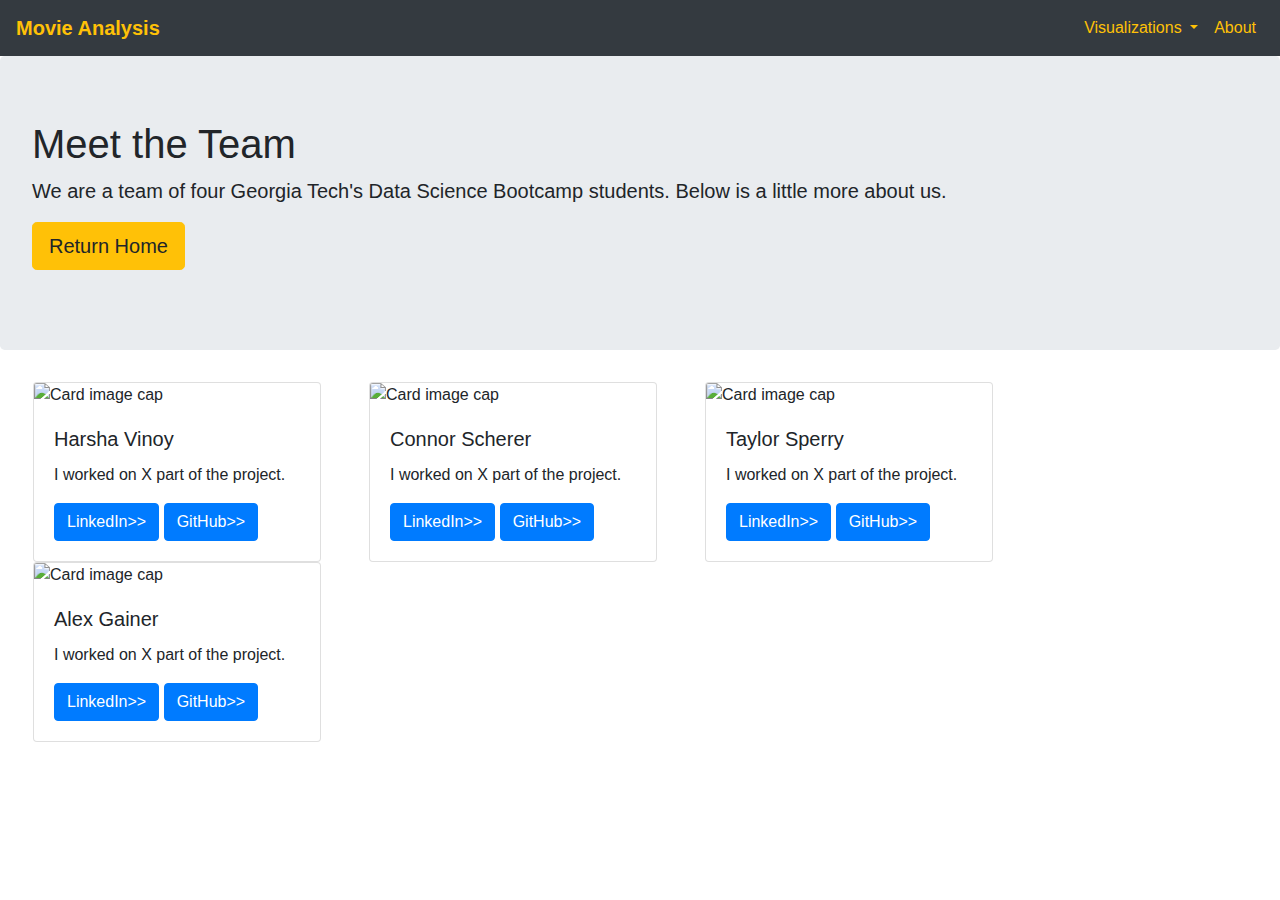
==== templates/html/about.html @ 728701c0 "Merge branch 'main' of https://github.com/tsperr/Project-2 into main" ====
<!doctype html>
<html lang="en">
  <head>
    <!-- Required meta tags -->
    <meta charset="utf-8">
    <meta name="viewport" content="width=device-width, initial-scale=1, shrink-to-fit=no">

    <!-- Bootstrap CSS -->
    <link rel="stylesheet" href="https://stackpath.bootstrapcdn.com/bootstrap/4.3.1/css/bootstrap.min.css" integrity="sha384-ggOyR0iXCbMQv3Xipma34MD+dH/1fQ784/j6cY/iJTQUOhcWr7x9JvoRxT2MZw1T" crossorigin="anonymous">

    <title>About the Team</title>
  </head>
  <body>
    <!--Build navbar at top-->
    <nav class="navbar navbar-expand-lg navbar-light bg-dark">
    <a class="navbar-brand text-warning font-weight-bold" href= "../index.html">Movie Analysis</a>
    <button class="navbar-toggler" type="button" data-toggle="collapse" data-target="#navbarSupportedContent" aria-controls="navbarSupportedContent" aria-expanded="false" aria-label="Toggle navigation">
        <span class="navbar-toggler-icon"></span>
    </button>

    <div class="collapse navbar-collapse" id="navbarSupportedContent">
        <ul class="navbar-nav ml-auto">
            <li class="nav-item dropdown">
                <a class="nav-link dropdown-toggle text-warning" href="#" id="navbarDropdown" role="button" data-toggle="dropdown" aria-haspopup="true" aria-expanded="false">
                  Visualizations
                </a>
                <div class="dropdown-menu" aria-labelledby="navbarDropdown">
                  <a class="dropdown-item text-dark" href="top10.html">Top 10</a>
                  <a class="dropdown-item text-dark" href="RatingsRevenue.html">Financial Analysis</a>
                  <a class="dropdown-item text-dark" href="InternationalProduction.html">International Production</a>
                  
                </div>
              </li>
          <li class="nav-item active">
            <a class="nav-link text-warning" href="html/about.html">About <span class="sr-only">(current)</span></a>
          </li>
        </ul>
      </div>
    </nav>
<!--Beginning of jumbotron-->
    <div class="jumbotron">
        <h1>Meet the Team</h1>
        <p class="lead">We are a team of four Georgia Tech's Data Science Bootcamp students. Below is a little more about us.</p>
        <p class="lead">
            <a class="btn btn-warning btn-lg" href="../index.html" role="button">Return Home</a>
          </p>

<!--Cards for team members-->  
    </div>
    <div class="row">
        <div class="card ml-5" style="width: 18rem;">
            <img class="card-img-top" src="https://ca.slack-edge.com/T01NZMFJ755-U01PXKHJ94K-7b96c5333e32-512" alt="Card image cap">
            <div class="card-body">
            <h5 class="card-title">Harsha Vinoy</h5>
            <p class="card-text">I worked on X part of the project.</p>
            <a href="https://www.linkedin.com/in/hvinoy/" class="btn btn-primary">LinkedIn>></a>
            <a href="https://github.com/hvinoy" class="btn btn-primary">GitHub>></a>
            </div>
        </div>
        <div class="card ml-5" style="width: 18rem;">
            <img class="card-img-top" src="https://ca.slack-edge.com/T01NZMFJ755-U01QY4J3FLY-224f093398e7-512" alt="Card image cap">
            <div class="card-body">
            <h5 class="card-title">Connor Scherer</h5>
            <p class="card-text">I worked on X part of the project.</p>
            <a href="https://www.linkedin.com/in/connorscherer/" class="btn btn-primary">LinkedIn>></a>
            <a href="https://github.com/cscherer007" class="btn btn-primary">GitHub>></a>
            </div>
        </div>
        <div class="card ml-5" style="width: 18rem;">
            <img class="card-img-top" src="https://ca.slack-edge.com/T01NZMFJ755-U01PXQFN30B-b5933215c707-512" alt="Card image cap">
            <div class="card-body">
            <h5 class="card-title">Taylor Sperry</h5>
            <p class="card-text">I worked on X part of the project.</p>
            <a href="https://www.linkedin.com/in/taylorsperry22/" class="btn btn-primary">LinkedIn>></a>
            <a href="https://github.com/tsperr" class="btn btn-primary">GitHub>></a>
            </div>
        </div>
        <div class="card ml-5" style="width: 18rem;">
            <img class="card-img-top" src="https://ca.slack-edge.com/T01NZMFJ755-U01QL4E7BH6-23b95b2b3b27-512" alt="Card image cap">
            <div class="card-body">
            <h5 class="card-title">Alex Gainer</h5>
            <p class="card-text">I worked on X part of the project.</p>
            <a href="https://www.linkedin.com/in/alex-dang-gainer/" class="btn btn-primary">LinkedIn>></a>
            <a href="https://github.com/againzer" class="btn btn-primary">GitHub>></a>
            </div>
        </div>
        </div>
    </div>
</div>


    <!-- Optional JavaScript -->
    <!-- jQuery first, then Popper.js, then Bootstrap JS -->
    <script src="https://code.jquery.com/jquery-3.3.1.slim.min.js" integrity="sha384-q8i/X+965DzO0rT7abK41JStQIAqVgRVzpbzo5smXKp4YfRvH+8abtTE1Pi6jizo" crossorigin="anonymous"></script>
    <script src="https://cdnjs.cloudflare.com/ajax/libs/popper.js/1.14.7/umd/popper.min.js" integrity="sha384-UO2eT0CpHqdSJQ6hJty5KVphtPhzWj9WO1clHTMGa3JDZwrnQq4sF86dIHNDz0W1" crossorigin="anonymous"></script>
    <script src="https://stackpath.bootstrapcdn.com/bootstrap/4.3.1/js/bootstrap.min.js" integrity="sha384-JjSmVgyd0p3pXB1rRibZUAYoIIy6OrQ6VrjIEaFf/nJGzIxFDsf4x0xIM+B07jRM" crossorigin="anonymous"></script>
    <script src="https://d3js.org/d3.v5.min.js"></script>
  </body>
</html>
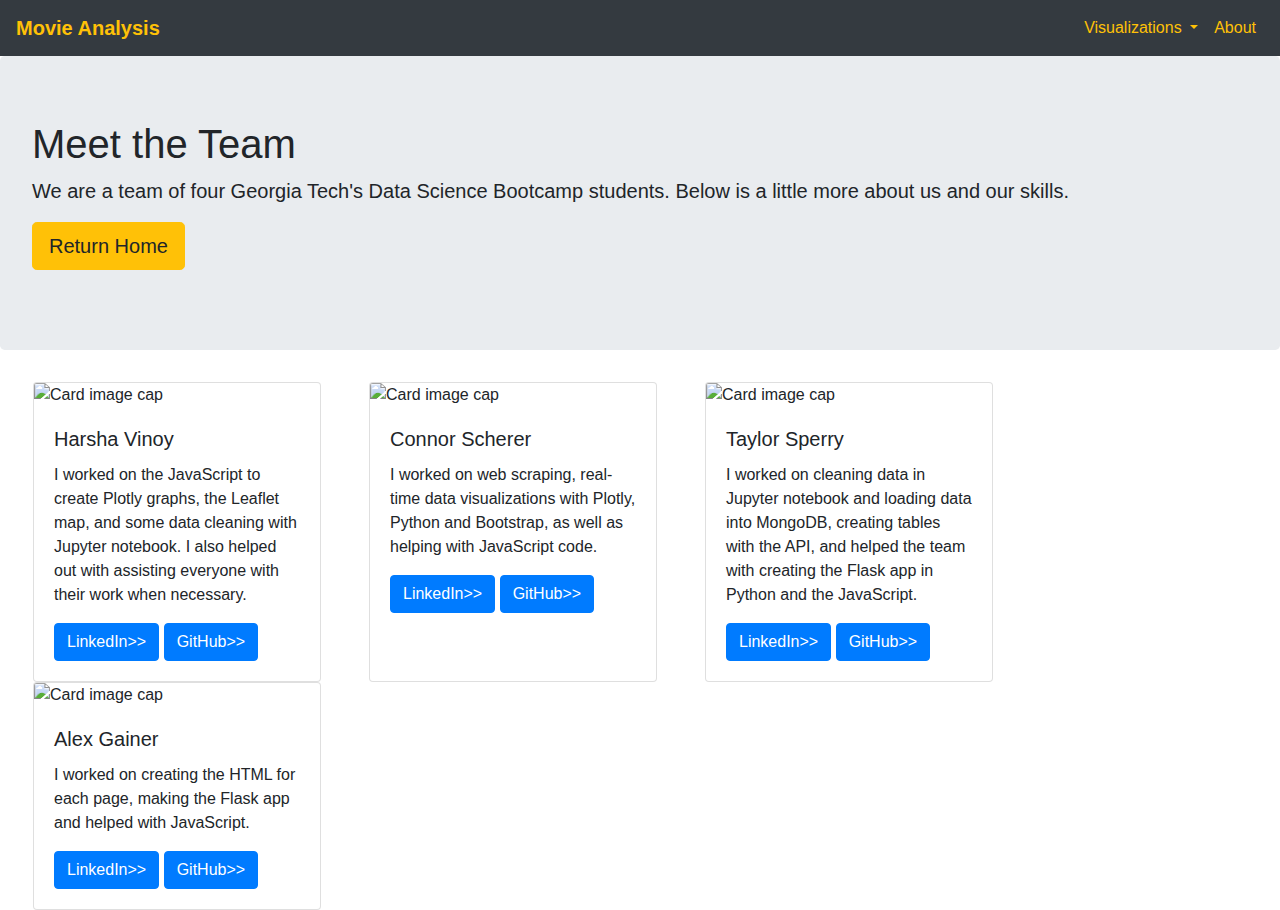
==== commit b167b7f6: "Merge branch 'main' of github.com:tsperr/Project-2" ====
--- a/templates/html/about.html
+++ b/templates/html/about.html
@@ -25,14 +25,14 @@
                   Visualizations
                 </a>
                 <div class="dropdown-menu" aria-labelledby="navbarDropdown">
-                  <a class="dropdown-item text-dark" href="top10.html">Top 10</a>
-                  <a class="dropdown-item text-dark" href="RatingsRevenue.html">Financial Analysis</a>
-                  <a class="dropdown-item text-dark" href="InternationalProduction.html">International Production</a>
+                  <a class="dropdown-item text-dark" href="/topten">Top 10</a>
+                  <a class="dropdown-item text-dark" href="/rate">Financial Analysis</a>
+                  <a class="dropdown-item text-dark" href="/map">International Production</a>
                   
                 </div>
               </li>
           <li class="nav-item active">
-            <a class="nav-link text-warning" href="html/about.html">About <span class="sr-only">(current)</span></a>
+            <a class="nav-link text-warning" href="/about">About <span class="sr-only">(current)</span></a>
           </li>
         </ul>
       </div>
@@ -40,7 +40,7 @@
 <!--Beginning of jumbotron-->
     <div class="jumbotron">
         <h1>Meet the Team</h1>
-        <p class="lead">We are a team of four Georgia Tech's Data Science Bootcamp students. Below is a little more about us.</p>
+        <p class="lead">We are a team of four Georgia Tech's Data Science Bootcamp students. Below is a little more about us and our skills.</p>
         <p class="lead">
             <a class="btn btn-warning btn-lg" href="../index.html" role="button">Return Home</a>
           </p>
@@ -52,7 +52,7 @@
             <img class="card-img-top" src="https://ca.slack-edge.com/T01NZMFJ755-U01PXKHJ94K-7b96c5333e32-512" alt="Card image cap">
             <div class="card-body">
             <h5 class="card-title">Harsha Vinoy</h5>
-            <p class="card-text">I worked on X part of the project.</p>
+            <p class="card-text">I worked on the JavaScript to create Plotly graphs, the Leaflet map, and some data cleaning with Jupyter notebook. I also helped out with assisting everyone with their work when necessary.</p>
             <a href="https://www.linkedin.com/in/hvinoy/" class="btn btn-primary">LinkedIn>></a>
             <a href="https://github.com/hvinoy" class="btn btn-primary">GitHub>></a>
             </div>
@@ -61,7 +61,7 @@
             <img class="card-img-top" src="https://ca.slack-edge.com/T01NZMFJ755-U01QY4J3FLY-224f093398e7-512" alt="Card image cap">
             <div class="card-body">
             <h5 class="card-title">Connor Scherer</h5>
-            <p class="card-text">I worked on X part of the project.</p>
+            <p class="card-text">I worked on web scraping, real-time data visualizations with Plotly, Python and Bootstrap, as well as helping with JavaScript code.</p>
             <a href="https://www.linkedin.com/in/connorscherer/" class="btn btn-primary">LinkedIn>></a>
             <a href="https://github.com/cscherer007" class="btn btn-primary">GitHub>></a>
             </div>
@@ -70,7 +70,7 @@
             <img class="card-img-top" src="https://ca.slack-edge.com/T01NZMFJ755-U01PXQFN30B-b5933215c707-512" alt="Card image cap">
             <div class="card-body">
             <h5 class="card-title">Taylor Sperry</h5>
-            <p class="card-text">I worked on X part of the project.</p>
+            <p class="card-text">I worked on cleaning data in Jupyter notebook and loading data into MongoDB, creating tables with the API, and helped the team with creating the Flask app in Python and the JavaScript.</p>
             <a href="https://www.linkedin.com/in/taylorsperry22/" class="btn btn-primary">LinkedIn>></a>
             <a href="https://github.com/tsperr" class="btn btn-primary">GitHub>></a>
             </div>
@@ -79,7 +79,7 @@
             <img class="card-img-top" src="https://ca.slack-edge.com/T01NZMFJ755-U01QL4E7BH6-23b95b2b3b27-512" alt="Card image cap">
             <div class="card-body">
             <h5 class="card-title">Alex Gainer</h5>
-            <p class="card-text">I worked on X part of the project.</p>
+            <p class="card-text">I worked on creating the HTML for each page, making the Flask app and helped with JavaScript.</p>
             <a href="https://www.linkedin.com/in/alex-dang-gainer/" class="btn btn-primary">LinkedIn>></a>
             <a href="https://github.com/againzer" class="btn btn-primary">GitHub>></a>
             </div>
